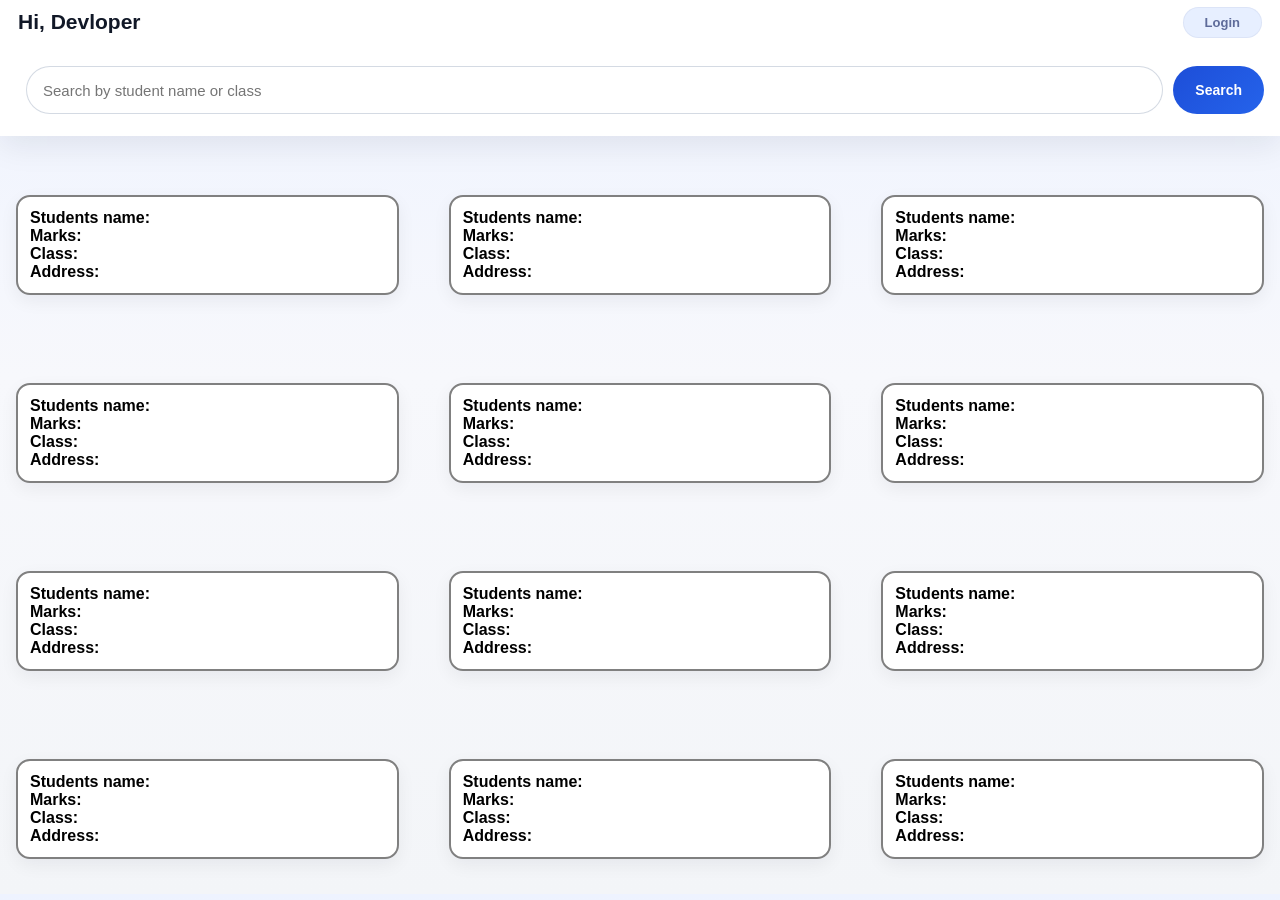
==== index.html @ b869e717 "protoype of the map/filter - test" ====
<!doctype html>
<html lang="en">
  <head>
    <meta charset="UTF-8" />
    <meta name="viewport" content="width=device-width, initial-scale=1.0" />
    <title>Laundry Walla</title>
    <link rel="stylesheet" href="style.css" />
    <script src="script.js"></script>
  </head>
  <body>
    <header>
      <nav>
        <div id="nav-bar">
          <div class="nav-bar-line"><h2>Hi, Devloper</h2></div>
          <div class="nav-bar-login"><button>Login</button></div>
        </div>
      </nav>
    </header>
    <section class="section-search">
      <label for="search"></label>
      <input
        type="search"
        id="search"
        placeholder="Search by student name or class"
        aria-label="Search students"
      />
      <button class="search-btn">Search</button>
    </section>
    <section class="section-boxes">
      <div class="box" #student-1>
        <h4>
          <span>Students name:</span><br /><span>Marks:</span><br /><span
            >Class:</span
          ><br /><span>Address:</span>
        </h4>
      </div>
      <div class="box" #student-2>
        <h4>
          <span>Students name:</span><br /><span>Marks:</span><br /><span
            >Class:</span
          ><br /><span>Address:</span>
        </h4>
      </div>
      <div class="box" #student-3>
        <h4>
          <span>Students name:</span><br /><span>Marks:</span><br /><span
            >Class:</span
          ><br /><span>Address:</span>
        </h4>
      </div>
      <div class="box" #student-4>
        <h4>
          <span>Students name:</span><br /><span>Marks:</span><br /><span
            >Class:</span
          ><br /><span>Address:</span>
        </h4>
      </div>
      <div class="box" #student-5>
        <h4>
          <span>Students name:</span><br /><span>Marks:</span><br /><span
            >Class:</span
          ><br /><span>Address:</span>
        </h4>
      </div>
      <div class="box" #student-6>
        <h4>
          <span>Students name:</span><br /><span>Marks:</span><br /><span
            >Class:</span
          ><br /><span>Address:</span>
        </h4>
      </div>
      <div class="box" #student-7>
        <h4>
          <span>Students name:</span><br /><span>Marks:</span><br /><span
            >Class:</span
          ><br /><span>Address:</span>
        </h4>
      </div>
      <div class="box" #student-8>
        <h4>
          <span>Students name:</span><br /><span>Marks:</span><br /><span
            >Class:</span
          ><br /><span>Address:</span>
        </h4>
      </div>
      <div class="box" #student-9>
        <h4>
          <span>Students name:</span><br /><span>Marks:</span><br /><span
            >Class:</span
          ><br /><span>Address:</span>
        </h4>
      </div>
      <div class="box" #student-10>
        <h4>
          <span>Students name:</span><br /><span>Marks:</span><br /><span
            >Class:</span
          ><br /><span>Address:</span>
        </h4>
      </div>
      <div class="box" #student-11>
        <h4>
          <span>Students name:</span><br /><span>Marks:</span><br /><span
            >Class:</span
          ><br /><span>Address:</span>
        </h4>
      </div>
      <div class="box" #student-12>
        <h4>
          <span>Students name:</span><br /><span>Marks:</span><br /><span
            >Class:</span
          ><br /><span>Address:</span>
        </h4>
      </div>
    </section>
  </body>
</html>
---- style.css ----
* {
  margin: 0;
  padding: 0;
  border: none;
  font-family: "Gill Sans", "Gill Sans MT", Calibri, "Trebuchet MS", sans-serif;
}

body {
  background: linear-gradient(180deg, #eef3ff 0%, #f7f8fc 42%, #f3f5f8 100%);
  padding: 16px;
  padding-top: 152px;
  position: relative;
}

body::before {
  content: "";
  position: fixed;
  top: 0;
  left: 0;
  right: 0;
  height: 136px;
  background: #ffffff;
  box-shadow: 0 10px 30px rgba(15, 23, 42, 0.08);
  z-index: 5;
}

#nav-bar {
  position: fixed;
  top: 0;
  right: 0;
  left: 0;
  z-index: 20;
  display: flex;
  justify-content: space-between;
  align-items: center;
  width: 100%;
  min-height: 44px;
  padding: 0 18px;
  background: transparent;
  box-shadow: none;
  box-sizing: border-box;
}

.nav-bar-line {
  color: #111827;
  font-size: 14px;
  font-weight: 600;
}

.nav-bar-login {
  display: flex;
  align-items: center;
}

.nav-bar-login button {
  padding: 8px 22px;
  border-radius: 999px;
  background: #e7efff;
  color: #5e6b9a;
  font-size: 13px;
  font-weight: 600;
  cursor: pointer;
  box-shadow: inset 0 0 0 1px rgba(94, 107, 154, 0.08);
}

.section-search {
  position: fixed;
  top: 54px;
  left: 0;
  display: flex;
  align-items: center;
  justify-content: center;
  gap: 10px;
  padding: 12px 16px 14px;
  background: transparent;
  border-radius: 0;
  box-shadow: none;
  width: 100%;
  box-sizing: border-box;
  z-index: 20;
}

#search {
  flex: 1;
  min-width: 0;
  height: 48px;
  padding: 0 16px;
  border: 1px solid rgba(148, 163, 184, 0.4);
  border-radius: 999px;
  background: #ffffff;
  color: #111827;
  font-size: 15px;
  box-sizing: border-box;
  outline: none;
  transition:
    border-color 0.2s ease,
    box-shadow 0.2s ease,
    transform 0.2s ease;
}

#search:focus {
  border-color: #6b8cff;
  box-shadow: 0 0 0 4px rgba(107, 140, 255, 0.16);
  transform: translateY(-1px);
}

.search-btn {
  height: 48px;
  padding: 0 22px;
  border-radius: 999px;
  background: linear-gradient(135deg, #1d4ed8 0%, #2563eb 100%);
  color: #ffffff;
  font-size: 14px;
  font-weight: 700;
  cursor: pointer;
}

.search-btn:active {
  transform: translateY(0);
  box-shadow: 0 8px 16px rgba(37, 99, 235, 0.2);
}

.section-boxes {
  display: grid;
  gap: 50px;
  grid-template-columns: repeat(3, 1fr);
  width: 100%;
  box-sizing: border-box;
  margin-top: 24px;
}

.box {
  border: solid gray 2px;
  display: flex;
  align-items: center;
  gap: 5px;
  padding: 12px;
  background: #ffffff;
  border-radius: 14px;
  box-shadow: 0 6px 18px rgba(15, 23, 42, 0.06);
  width: 100%;
  max-width: 900px;
  margin: 19px auto;
  box-sizing: border-box;
}
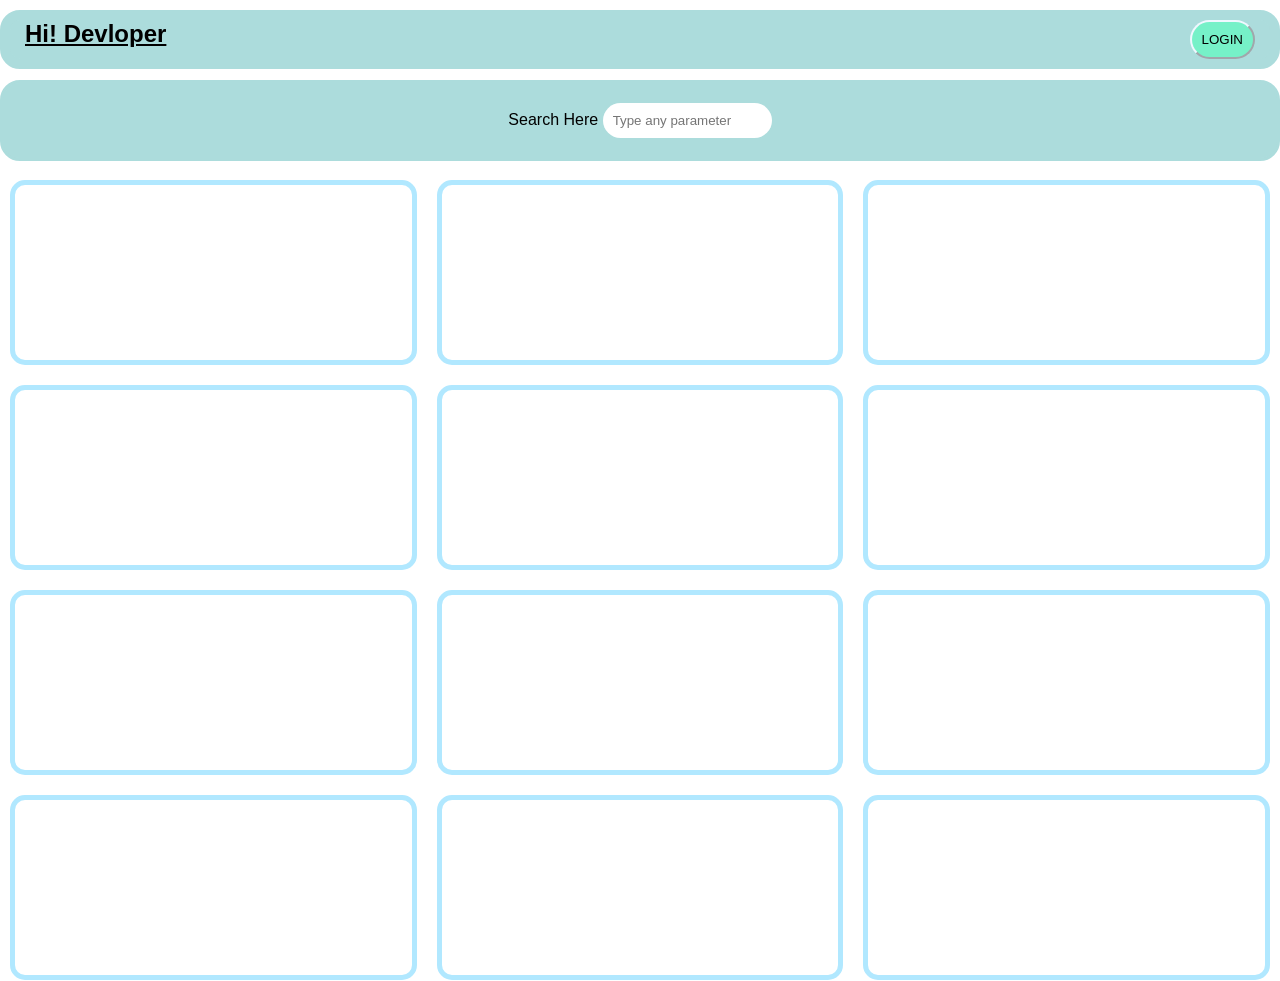
==== commit 81bc8250: "map and filter half done" ====
--- a/index.html
+++ b/index.html
@@ -3,114 +3,39 @@
   <head>
     <meta charset="UTF-8" />
     <meta name="viewport" content="width=device-width, initial-scale=1.0" />
-    <title>Laundry Walla</title>
+    <title>Map & Filter</title>
     <link rel="stylesheet" href="style.css" />
-    <script src="script.js"></script>
   </head>
   <body>
     <header>
-      <nav>
-        <div id="nav-bar">
-          <div class="nav-bar-line"><h2>Hi, Devloper</h2></div>
-          <div class="nav-bar-login"><button>Login</button></div>
-        </div>
-      </nav>
+      <div class="nav-bar">
+        <h2><u>Hi! Devloper</u></h2>
+        <span><button>LOGIN</button></span>
+      </div>
     </header>
-    <section class="section-search">
-      <label for="search"></label>
-      <input
-        type="search"
-        id="search"
-        placeholder="Search by student name or class"
-        aria-label="Search students"
-      />
-      <button class="search-btn">Search</button>
-    </section>
-    <section class="section-boxes">
-      <div class="box" #student-1>
-        <h4>
-          <span>Students name:</span><br /><span>Marks:</span><br /><span
-            >Class:</span
-          ><br /><span>Address:</span>
-        </h4>
-      </div>
-      <div class="box" #student-2>
-        <h4>
-          <span>Students name:</span><br /><span>Marks:</span><br /><span
-            >Class:</span
-          ><br /><span>Address:</span>
-        </h4>
-      </div>
-      <div class="box" #student-3>
-        <h4>
-          <span>Students name:</span><br /><span>Marks:</span><br /><span
-            >Class:</span
-          ><br /><span>Address:</span>
-        </h4>
-      </div>
-      <div class="box" #student-4>
-        <h4>
-          <span>Students name:</span><br /><span>Marks:</span><br /><span
-            >Class:</span
-          ><br /><span>Address:</span>
-        </h4>
-      </div>
-      <div class="box" #student-5>
-        <h4>
-          <span>Students name:</span><br /><span>Marks:</span><br /><span
-            >Class:</span
-          ><br /><span>Address:</span>
-        </h4>
-      </div>
-      <div class="box" #student-6>
-        <h4>
-          <span>Students name:</span><br /><span>Marks:</span><br /><span
-            >Class:</span
-          ><br /><span>Address:</span>
-        </h4>
-      </div>
-      <div class="box" #student-7>
-        <h4>
-          <span>Students name:</span><br /><span>Marks:</span><br /><span
-            >Class:</span
-          ><br /><span>Address:</span>
-        </h4>
-      </div>
-      <div class="box" #student-8>
-        <h4>
-          <span>Students name:</span><br /><span>Marks:</span><br /><span
-            >Class:</span
-          ><br /><span>Address:</span>
-        </h4>
-      </div>
-      <div class="box" #student-9>
-        <h4>
-          <span>Students name:</span><br /><span>Marks:</span><br /><span
-            >Class:</span
-          ><br /><span>Address:</span>
-        </h4>
-      </div>
-      <div class="box" #student-10>
-        <h4>
-          <span>Students name:</span><br /><span>Marks:</span><br /><span
-            >Class:</span
-          ><br /><span>Address:</span>
-        </h4>
-      </div>
-      <div class="box" #student-11>
-        <h4>
-          <span>Students name:</span><br /><span>Marks:</span><br /><span
-            >Class:</span
-          ><br /><span>Address:</span>
-        </h4>
-      </div>
-      <div class="box" #student-12>
-        <h4>
-          <span>Students name:</span><br /><span>Marks:</span><br /><span
-            >Class:</span
-          ><br /><span>Address:</span>
-        </h4>
+
+    <section class="searchbar">
+      <div>
+        <label for="search">Search Here</label>
+        <input type="search" placeholder="Type any parameter" id="bar" />
       </div>
     </section>
+
+    <section class="stud-details">
+      <div id="stud1"></div>
+      <div id="stud2"></div>
+      <div id="stud3"></div>
+      <div id="stud4"></div>
+      <div id="stud5"></div>
+      <div id="stud6"></div>
+      <div id="stud7"></div>
+      <div id="stud8"></div>
+      <div id="stud9"></div>
+      <div id="stud10"></div>
+      <div id="stud11"></div>
+      <div id="stud12"></div>
+    </section>
+
+    <script src="script.js"></script>
   </body>
 </html>
--- a/style.css
+++ b/style.css
@@ -1,145 +1,66 @@
 * {
-  margin: 0;
-  padding: 0;
-  border: none;
+  margin: 0px;
+  padding: 0px;
+  box-sizing: border-box;
   font-family: "Gill Sans", "Gill Sans MT", Calibri, "Trebuchet MS", sans-serif;
 }
 
 body {
-  background: linear-gradient(180deg, #eef3ff 0%, #f7f8fc 42%, #f3f5f8 100%);
-  padding: 16px;
-  padding-top: 152px;
-  position: relative;
+  margin-top: 80px;
 }
 
-body::before {
-  content: "";
+.nav-bar {
+  display: flex;
+  justify-content: space-between;
+  padding: 0px 15px 0px 15px;
+  margin-top: 10px;
+  border: 10px solid #acdcdc;
+  border-radius: 20px;
+  background-color: #acdcdc;
   position: fixed;
   top: 0;
   left: 0;
-  right: 0;
-  height: 136px;
-  background: #ffffff;
-  box-shadow: 0 10px 30px rgba(15, 23, 42, 0.08);
-  z-index: 5;
+  width: 100%;
+  z-index: 100;
 }
 
-#nav-bar {
-  position: fixed;
-  top: 0;
-  right: 0;
-  left: 0;
-  z-index: 20;
-  display: flex;
-  justify-content: space-between;
-  align-items: center;
-  width: 100%;
-  min-height: 44px;
-  padding: 0 18px;
-  background: transparent;
-  box-shadow: none;
-  box-sizing: border-box;
+button {
+  padding: 10px;
+  border-radius: 20px;
+  border-color: aliceblue;
+  cursor: pointer;
+  background-color: rgb(118, 241, 200);
 }
 
-.nav-bar-line {
-  color: #111827;
-  font-size: 14px;
-  font-weight: 600;
+.searchbar {
+  border: 3px solid #acdcdc;
+  background-color: #acdcdc;
+  padding: 20px;
+  border-radius: 20px;
+  display: flex;
+  justify-content: center;
+  position: fixed;
+  width: 100%;
+  z-index: 100;
 }
 
-.nav-bar-login {
-  display: flex;
-  align-items: center;
+#bar {
+  border-radius: 20px;
+  border: 0.1px;
+  padding: 10px;
 }
 
-.nav-bar-login button {
-  padding: 8px 22px;
-  border-radius: 999px;
-  background: #e7efff;
-  color: #5e6b9a;
-  font-size: 13px;
-  font-weight: 600;
-  cursor: pointer;
-  box-shadow: inset 0 0 0 1px rgba(94, 107, 154, 0.08);
+.stud-details {
+  display: grid;
+  grid-template-columns: repeat(3, 1fr);
+  gap: 20px;
+  height: 100vh;
+  padding-top: 100px;
+  margin: 1px 10px 1px 10px;
 }
 
-.section-search {
-  position: fixed;
-  top: 54px;
-  left: 0;
-  display: flex;
-  align-items: center;
-  justify-content: center;
-  gap: 10px;
-  padding: 12px 16px 14px;
-  background: transparent;
-  border-radius: 0;
-  box-shadow: none;
-  width: 100%;
-  box-sizing: border-box;
-  z-index: 20;
+.stud-details div {
+  border: 5px solid rgb(177, 232, 255);
+  border-radius: 15px;
+  padding: 5px;
 }
-
-#search {
-  flex: 1;
-  min-width: 0;
-  height: 48px;
-  padding: 0 16px;
-  border: 1px solid rgba(148, 163, 184, 0.4);
-  border-radius: 999px;
-  background: #ffffff;
-  color: #111827;
-  font-size: 15px;
-  box-sizing: border-box;
-  outline: none;
-  transition:
-    border-color 0.2s ease,
-    box-shadow 0.2s ease,
-    transform 0.2s ease;
-}
-
-#search:focus {
-  border-color: #6b8cff;
-  box-shadow: 0 0 0 4px rgba(107, 140, 255, 0.16);
-  transform: translateY(-1px);
-}
-
-.search-btn {
-  height: 48px;
-  padding: 0 22px;
-  border-radius: 999px;
-  background: linear-gradient(135deg, #1d4ed8 0%, #2563eb 100%);
-  color: #ffffff;
-  font-size: 14px;
-  font-weight: 700;
-  cursor: pointer;
-}
-
-.search-btn:active {
-  transform: translateY(0);
-  box-shadow: 0 8px 16px rgba(37, 99, 235, 0.2);
-}
-
-.section-boxes {
-  display: grid;
-  gap: 50px;
-  grid-template-columns: repeat(3, 1fr);
-  width: 100%;
-  box-sizing: border-box;
-  margin-top: 24px;
-}
-
-.box {
-  border: solid gray 2px;
-  display: flex;
-  align-items: center;
-  gap: 5px;
-  padding: 12px;
-  background: #ffffff;
-  border-radius: 14px;
-  box-shadow: 0 6px 18px rgba(15, 23, 42, 0.06);
-  width: 100%;
-  max-width: 900px;
-  margin: 19px auto;
-  box-sizing: border-box;
-}
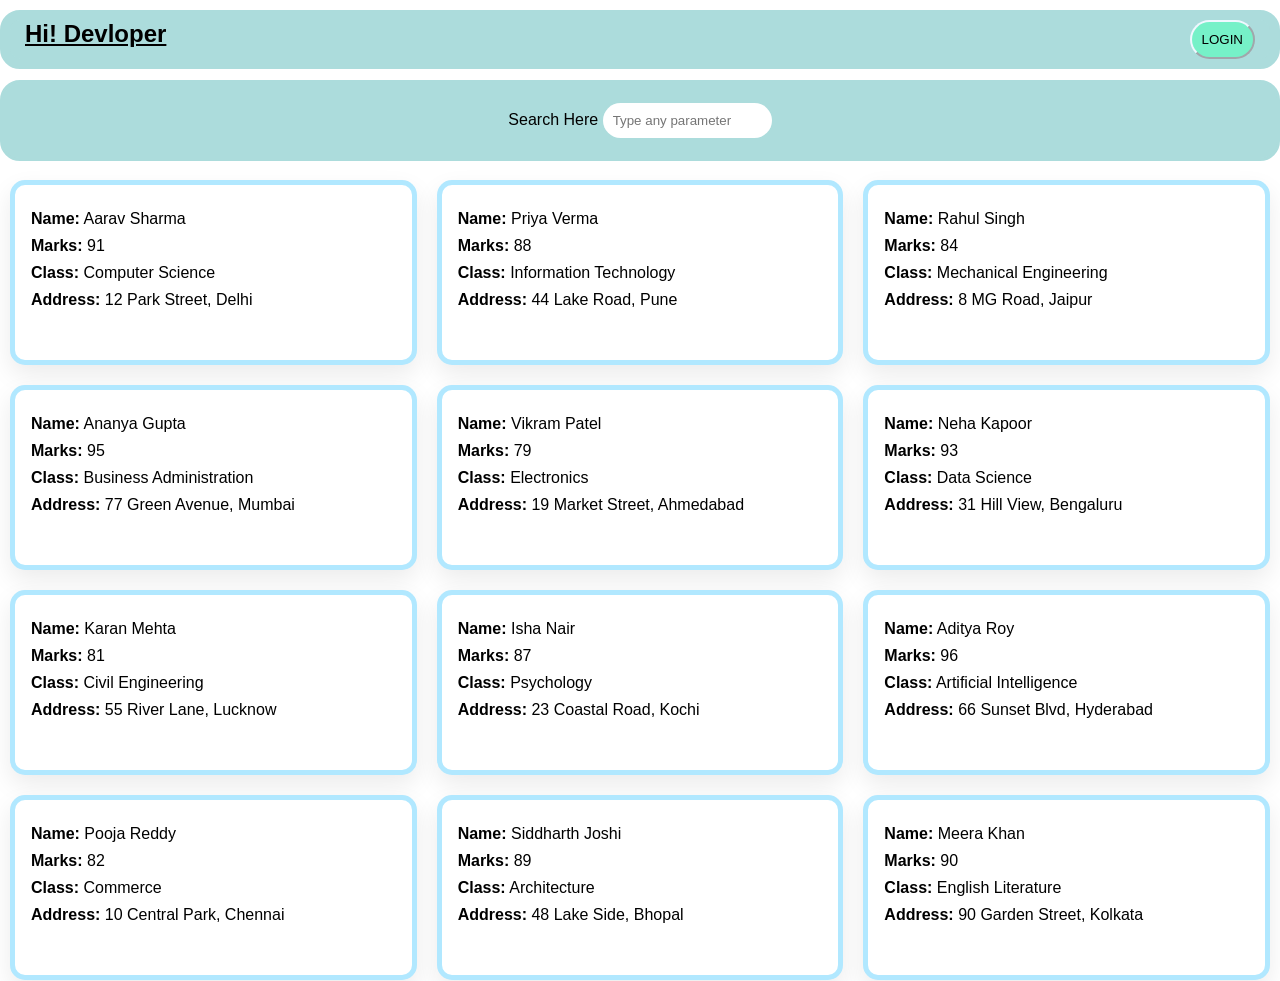
==== commit 72e163eb: "Task 16 final verdict" ====
--- a/index.html
+++ b/index.html
@@ -16,24 +16,13 @@
 
     <section class="searchbar">
       <div>
-        <label for="search">Search Here</label>
+        <label for="bar">Search Here</label>
         <input type="search" placeholder="Type any parameter" id="bar" />
       </div>
     </section>
 
     <section class="stud-details">
-      <div id="stud1"></div>
-      <div id="stud2"></div>
-      <div id="stud3"></div>
-      <div id="stud4"></div>
-      <div id="stud5"></div>
-      <div id="stud6"></div>
-      <div id="stud7"></div>
-      <div id="stud8"></div>
-      <div id="stud9"></div>
-      <div id="stud10"></div>
-      <div id="stud11"></div>
-      <div id="stud12"></div>
+      <!-- Students are rendered here by js using map() and filter() -->
     </section>
 
     <script src="script.js"></script>
--- a/style.css
+++ b/style.css
@@ -54,13 +54,51 @@
   display: grid;
   grid-template-columns: repeat(3, 1fr);
   gap: 20px;
-  height: 100vh;
+  min-height: 100vh;
   padding-top: 100px;
   margin: 1px 10px 1px 10px;
 }
 
-.stud-details div {
+.student-card {
   border: 5px solid rgb(177, 232, 255);
   border-radius: 15px;
-  padding: 5px;
+  padding: 16px;
+  background-color: #ffffff;
+  box-shadow: 0 10px 24px rgba(0, 0, 0, 0.08);
 }
+
+.student-card p {
+  margin: 9px 0;
+}
+
+.empty-state {
+  grid-column: 1 / -1;
+  padding: 20px;
+  text-align: center;
+  border: 2px dashed #8cced6;
+  border-radius: 15px;
+  background-color: #f8ffff;
+}
+
+@media (max-width: 900px) {
+  .stud-details {
+    grid-template-columns: repeat(2, 1fr);
+  }
+}
+
+@media (max-width: 600px) {
+  .nav-bar {
+    flex-direction: column;
+    gap: 10px;
+    align-items: center;
+  }
+
+  .searchbar {
+    position: static;
+  }
+
+  .stud-details {
+    grid-template-columns: 1fr;
+    padding-top: 20px;
+  }
+}
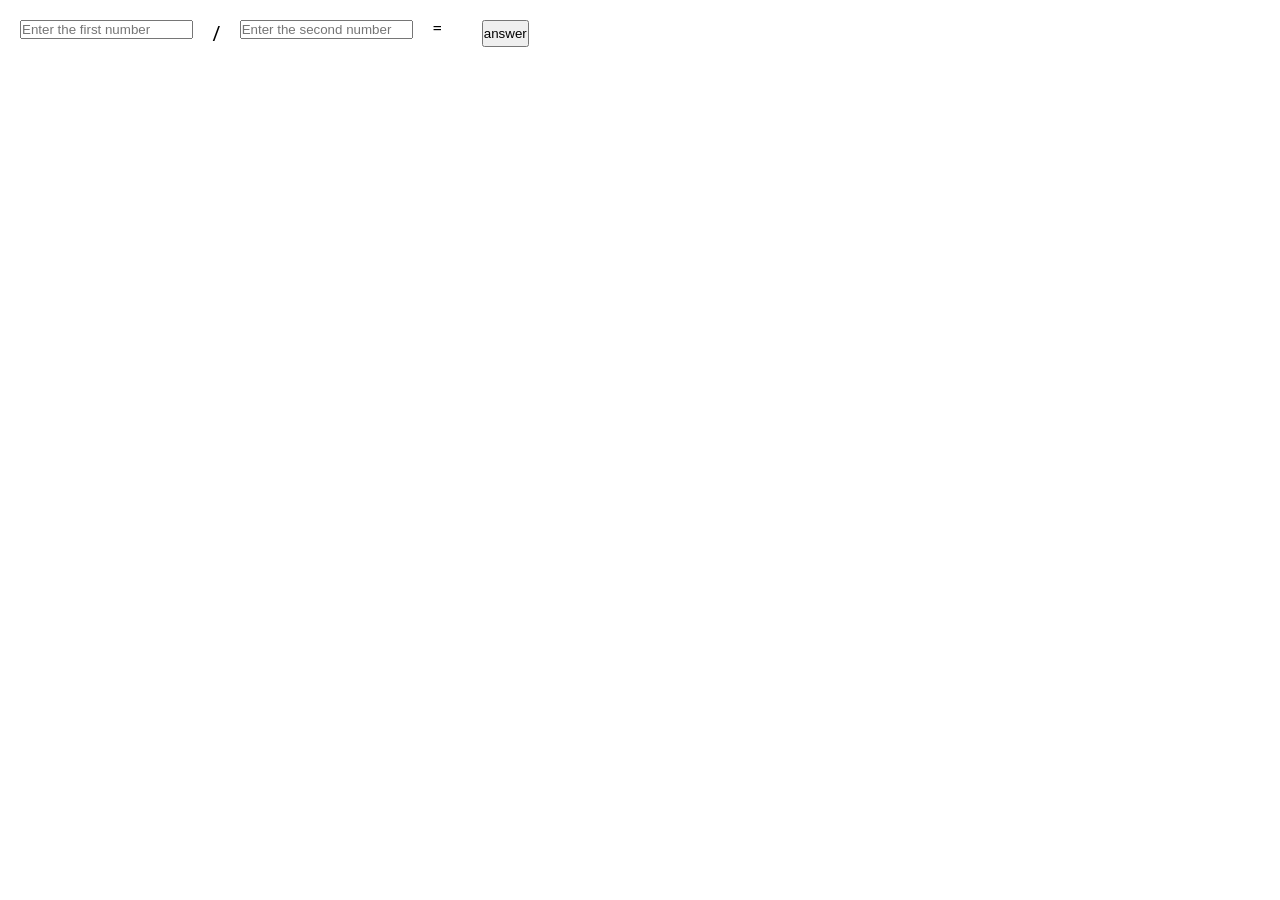
==== commit 3df1072d: "task 17 Callback hells and promises" ====
--- a/index.html
+++ b/index.html
@@ -3,28 +3,26 @@
   <head>
     <meta charset="UTF-8" />
     <meta name="viewport" content="width=device-width, initial-scale=1.0" />
-    <title>Map & Filter</title>
+    <title>CallBack hells and Promises</title>
     <link rel="stylesheet" href="style.css" />
   </head>
   <body>
-    <header>
-      <div class="nav-bar">
-        <h2><u>Hi! Devloper</u></h2>
-        <span><button>LOGIN</button></span>
-      </div>
-    </header>
+    <div>
+      <label for="input1"></label>
+      <input type="number" placeholder="Enter the first number" id="input1"/>
+    </div>
 
-    <section class="searchbar">
-      <div>
-        <label for="bar">Search Here</label>
-        <input type="search" placeholder="Type any parameter" id="bar" />
-      </div>
-    </section>
+        <div><h2>/</h2></div>
 
-    <section class="stud-details">
-      <!-- Students are rendered here by js using map() and filter() -->
-    </section>
+    <div>
+      <label for="input2"></label>
+      <input type="number" placeholder="Enter the second number" id="input2"/>
+    </div>
 
+    <div><h4>=</h4></div>
+    <div id="answer"></div>
+
+    <button id="btn">answer</button>
     <script src="script.js"></script>
   </body>
 </html>
--- a/style.css
+++ b/style.css
@@ -1,104 +1,12 @@
-* {
-  margin: 0px;
-  padding: 0px;
+*{
   box-sizing: border-box;
-  font-family: "Gill Sans", "Gill Sans MT", Calibri, "Trebuchet MS", sans-serif;
+  padding: 0%;
+  margin: 0%;
 }
 
-body {
-  margin-top: 80px;
+body{
+  display: flex;
+  gap: 20px;
+  padding: 20px;
 }
 
-.nav-bar {
-  display: flex;
-  justify-content: space-between;
-  padding: 0px 15px 0px 15px;
-  margin-top: 10px;
-  border: 10px solid #acdcdc;
-  border-radius: 20px;
-  background-color: #acdcdc;
-  position: fixed;
-  top: 0;
-  left: 0;
-  width: 100%;
-  z-index: 100;
-}
-
-button {
-  padding: 10px;
-  border-radius: 20px;
-  border-color: aliceblue;
-  cursor: pointer;
-  background-color: rgb(118, 241, 200);
-}
-
-.searchbar {
-  border: 3px solid #acdcdc;
-  background-color: #acdcdc;
-  padding: 20px;
-  border-radius: 20px;
-  display: flex;
-  justify-content: center;
-  position: fixed;
-  width: 100%;
-  z-index: 100;
-}
-
-#bar {
-  border-radius: 20px;
-  border: 0.1px;
-  padding: 10px;
-}
-
-.stud-details {
-  display: grid;
-  grid-template-columns: repeat(3, 1fr);
-  gap: 20px;
-  min-height: 100vh;
-  padding-top: 100px;
-  margin: 1px 10px 1px 10px;
-}
-
-.student-card {
-  border: 5px solid rgb(177, 232, 255);
-  border-radius: 15px;
-  padding: 16px;
-  background-color: #ffffff;
-  box-shadow: 0 10px 24px rgba(0, 0, 0, 0.08);
-}
-
-.student-card p {
-  margin: 9px 0;
-}
-
-.empty-state {
-  grid-column: 1 / -1;
-  padding: 20px;
-  text-align: center;
-  border: 2px dashed #8cced6;
-  border-radius: 15px;
-  background-color: #f8ffff;
-}
-
-@media (max-width: 900px) {
-  .stud-details {
-    grid-template-columns: repeat(2, 1fr);
-  }
-}
-
-@media (max-width: 600px) {
-  .nav-bar {
-    flex-direction: column;
-    gap: 10px;
-    align-items: center;
-  }
-
-  .searchbar {
-    position: static;
-  }
-
-  .stud-details {
-    grid-template-columns: 1fr;
-    padding-top: 20px;
-  }
-}
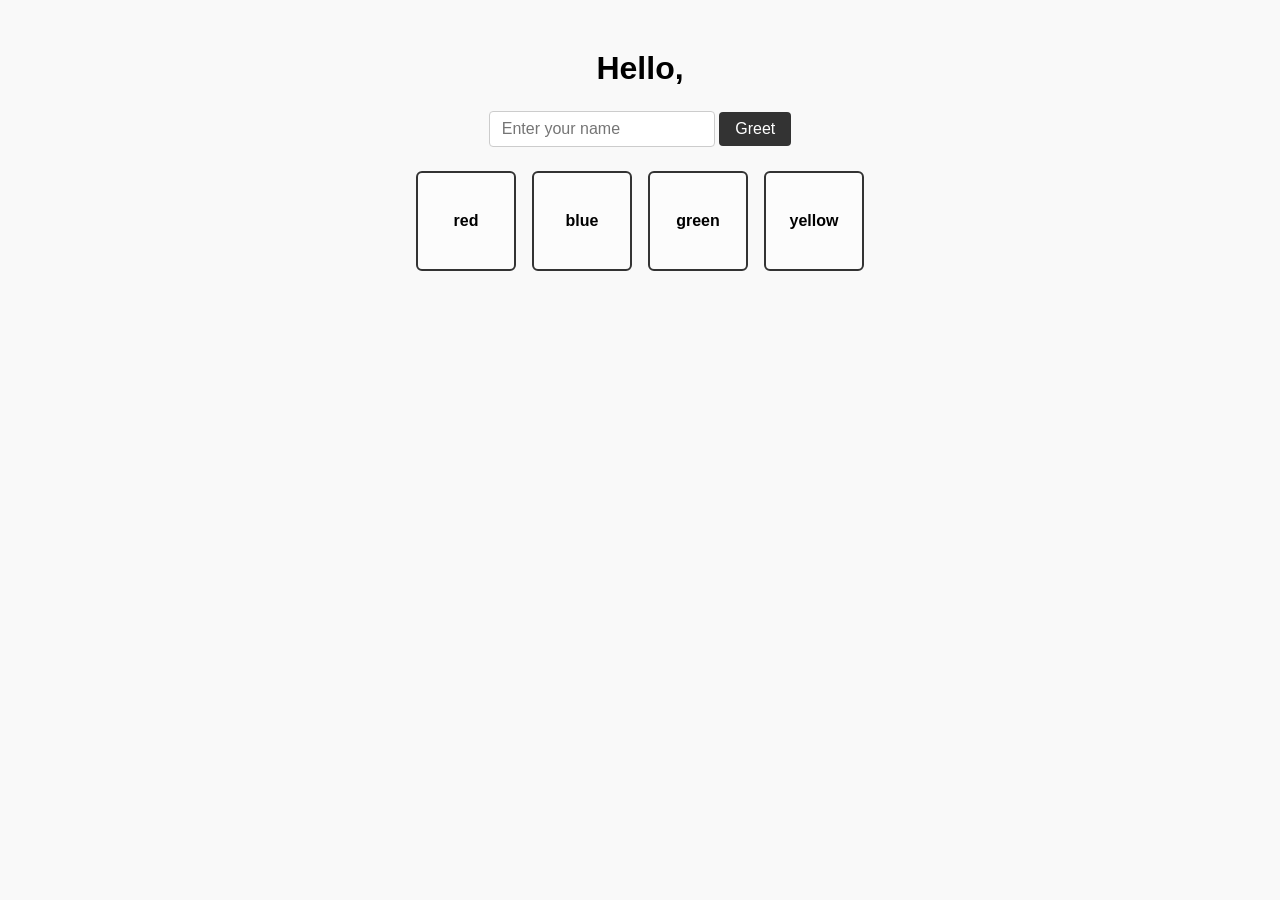
==== commit a6f72522: "task 18 - DOM manipulation" ====
--- a/index.html
+++ b/index.html
@@ -1,28 +1,27 @@
-<!doctype html>
+<!DOCTYPE html>
 <html lang="en">
-  <head>
-    <meta charset="UTF-8" />
-    <meta name="viewport" content="width=device-width, initial-scale=1.0" />
-    <title>CallBack hells and Promises</title>
-    <link rel="stylesheet" href="style.css" />
-  </head>
-  <body>
-    <div>
-      <label for="input1"></label>
-      <input type="number" placeholder="Enter the first number" id="input1"/>
-    </div>
+<head>
+  <meta charset="UTF-8" />
+  <meta name="viewport" content="width=device-width, initial-scale=1.0" />
+  <title>Task 18 - DOM and Events</title>
+  <link rel="stylesheet" href="style.css" />
+</head>
+<body>
 
-        <div><h2>/</h2></div>
+  <h1 id="greeting">Hello, </h1>
 
-    <div>
-      <label for="input2"></label>
-      <input type="number" placeholder="Enter the second number" id="input2"/>
-    </div>
+  <div class="input">
+    <input type="text" id="nameInput" placeholder="Enter your name" />
+    <button id="greet">Greet</button>
+  </div>
 
-    <div><h4>=</h4></div>
-    <div id="answer"></div>
+  <div class="box-container">
+    <div class="box-red">red</div>
+    <div class="box-blue">blue</div>
+    <div class="box-green">green</div>
+    <div class="box-yellow">yellow</div>
+  </div>
 
-    <button id="btn">answer</button>
-    <script src="script.js"></script>
-  </body>
-</html>
+  <script src="script.js"></script>
+</body>
+</html>
--- a/style.css
+++ b/style.css
@@ -1,12 +1,71 @@
-*{
+* {
   box-sizing: border-box;
-  padding: 0%;
-  margin: 0%;
+  margin: 0;
+  padding: 0;
+  font-family: Arial, sans-serif;
 }
 
-body{
+body {
   display: flex;
-  gap: 20px;
-  padding: 20px;
+  flex-direction: column;
+  align-items: center;
+  gap: 24px;
+  padding-top: 50px;
+  background-color: #f9f9f9;
 }
 
+.input-section {
+  display: flex;
+  gap: 8px;
+}
+
+input {
+  padding: 8px 12px;
+  font-size: 16px;
+  border: 1px solid #ccc;
+  border-radius: 4px;
+}
+
+button {
+  padding: 8px 16px;
+  font-size: 16px;
+  cursor: pointer;
+  border: none;
+  background-color: #333;
+  color: #fff;
+  border-radius: 4px;
+}
+
+.box-container {
+  display: flex;
+  gap: 16px;
+}
+
+.box-red,.box-blue,.box-green,.box-yellow {
+  width: 100px;
+  height: 100px;
+  border: 2px solid #333;
+  border-radius: 6px;
+  display: flex;
+  align-items: center;
+  justify-content: center;
+  font-weight: bold;
+  cursor: pointer;
+  background-color: rgb(252, 252, 252);
+}
+
+.box-red.active {
+  background-color: red;
+}
+
+.box-blue.active {
+  background-color: blue;
+}
+
+.box-green.active {
+  background-color: green;
+}
+
+.box-yellow.active {
+  background-color: yellow;
+}
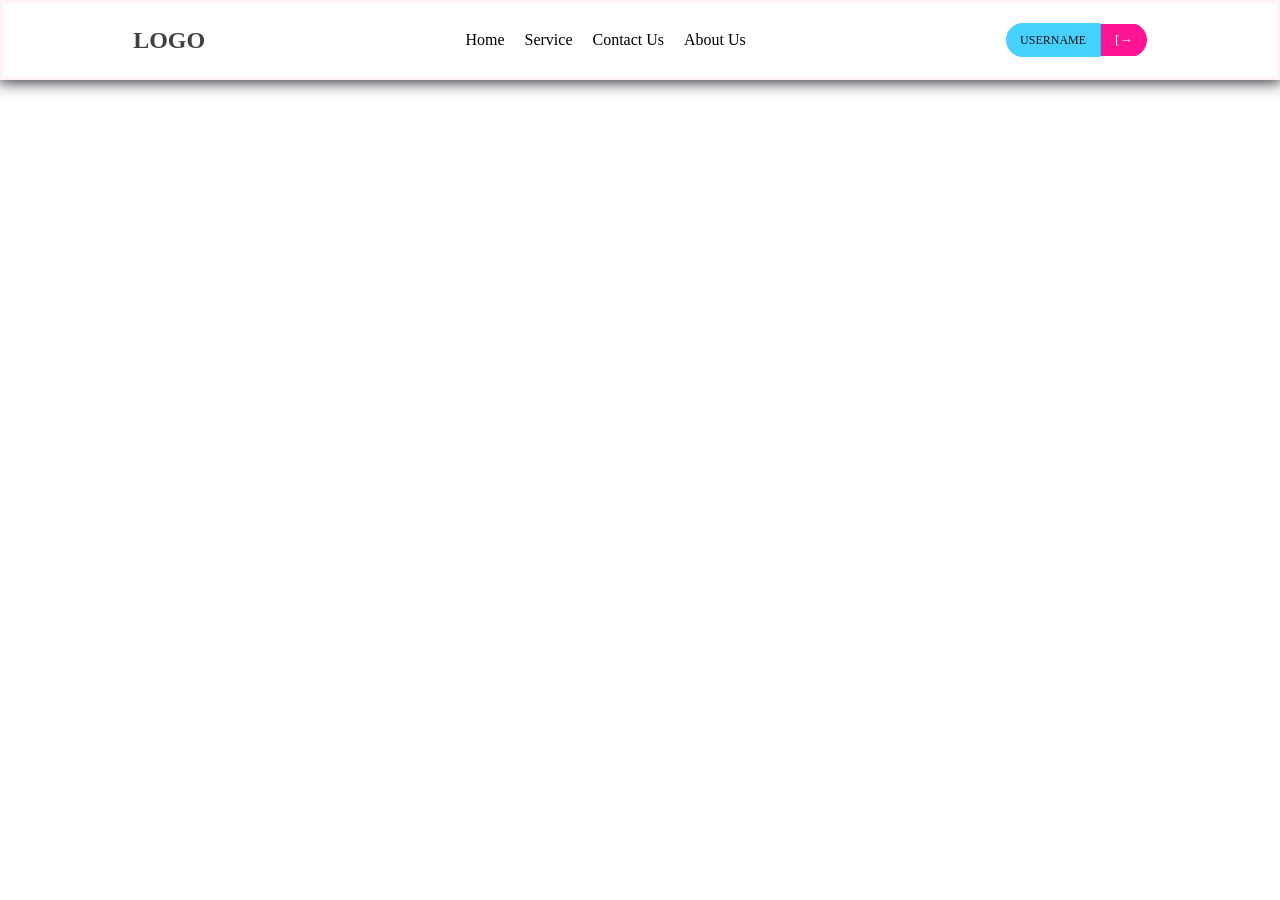
==== commit 90bc21c0: "test" ====
--- a/index.html
+++ b/index.html
@@ -1,27 +1,30 @@
-<!DOCTYPE html>
+<!doctype html>
 <html lang="en">
-<head>
-  <meta charset="UTF-8" />
-  <meta name="viewport" content="width=device-width, initial-scale=1.0" />
-  <title>Task 18 - DOM and Events</title>
-  <link rel="stylesheet" href="style.css" />
-</head>
-<body>
+  <head>
+    <meta charset="UTF-8" />
+    <meta name="viewport" content="width=device-width, initial-scale=1.0" />
+    <title>Service Booking Web App</title>
+    <link rel="stylesheet" href="style.css">
+  </head>
+  <nav class="nav-bar">
+    <div id="logo">LOGO</div>
 
-  <h1 id="greeting">Hello, </h1>
+    <ul id = "list">
+      <div>Home</div>
+      <div>Service</div>
+      <div>Contact Us</div>
+      <div>About Us</div>
+    </ul>
 
-  <div class="input">
-    <input type="text" id="nameInput" placeholder="Enter your name" />
-    <button id="greet">Greet</button>
-  </div>
+    <div class="btn"><span>USERNAME</span>
+      <button class="btn-inner">&#91&#8594</button>
+    </div>
+  </nav>
+  <body>
+    <header></header>
+    <main></main>
+    <footer></footer>
 
-  <div class="box-container">
-    <div class="box-red">red</div>
-    <div class="box-blue">blue</div>
-    <div class="box-green">green</div>
-    <div class="box-yellow">yellow</div>
-  </div>
-
-  <script src="script.js"></script>
-</body>
-</html>+    <script src="script.js"></script>
+  </body>
+</html>
--- a/style.css
+++ b/style.css
@@ -2,70 +2,84 @@
   box-sizing: border-box;
   margin: 0;
   padding: 0;
-  font-family: Arial, sans-serif;
+  font-family: 'Times New Roman', Times, serif;
 }
 
 body {
-  display: flex;
-  flex-direction: column;
-  align-items: center;
-  gap: 24px;
-  padding-top: 50px;
-  background-color: #f9f9f9;
+  min-height: 100vh;
+  line-height: 1.5;
+  font-family: sans-serif;
 }
 
-.input-section {
-  display: flex;
-  gap: 8px;
+.nav-bar{
+    display: flex;
+    justify-content: space-around;
+    align-items: center;
+    background-color: #ffffff;   
+    border: 3px rgb(255, 243, 243) solid;
+    box-shadow: 0 0 15px 2px #23272c;
+    height: 80px    ;
 }
 
-input {
-  padding: 8px 12px;
-  font-size: 16px;
-  border: 1px solid #ccc;
-  border-radius: 4px;
+@keyframes pulse {
+  from {
+    text-shadow: 
+      0 0 10px #5703ff, 
+      0 0 20px #ff0707;
+  }
+  to {
+    text-shadow: 
+      0 0 10px #5703ff, 
+      0 0 20px #05ff09, 
+      0 0 40px #ff0707;
+  }
 }
 
-button {
-  padding: 8px 16px;
-  font-size: 16px;
-  cursor: pointer;
-  border: none;
-  background-color: #333;
-  color: #fff;
-  border-radius: 4px;
+#logo{
+   color: #000000bf;
+  animation: pulse 1.9s ease-in-out infinite alternate;
+  font-weight: bold;
+  font-size: x-large;
 }
 
-.box-container {
-  display: flex;
-  gap: 16px;
+#list{
+    display: flex;
+    justify-content:space-around;
+    gap: 20px;
+    animation: pulse 1.9s ease-in-out infinite alternate;
 }
 
-.box-red,.box-blue,.box-green,.box-yellow {
-  width: 100px;
-  height: 100px;
-  border: 2px solid #333;
-  border-radius: 6px;
+.btn {
+  display: inline-flex;
+  align-items: center;
+  border: none;
+  border-radius: 999px;
+  overflow: hidden;
+}
+
+.btn span {
   display: flex;
   align-items: center;
-  justify-content: center;
-  font-weight: bold;
-  cursor: pointer;
-  background-color: rgb(252, 252, 252);
+  padding: 6px 12px;
+  color: #38b8d0;
+  background: #effcff;
+  font-size: 12px;
 }
 
-.box-red.active {
-  background-color: red;
+
+.btn-inner{
+  border: 0;
+  border-left: 1px solid #00d9ff;
+  padding: 8px 14px;
+  color: #fff;
+  background: #ff1493;
+  cursor: pointer;
 }
 
-.box-blue.active {
-  background-color: blue;
-}
-
-.box-green.active {
-  background-color: green;
-}
-
-.box-yellow.active {
-  background-color: yellow;
+.btn span{
+  display: flex;
+  align-items: center;
+  padding: 8px 14px;
+  color: #111;
+  background: #46d1ff;
 }
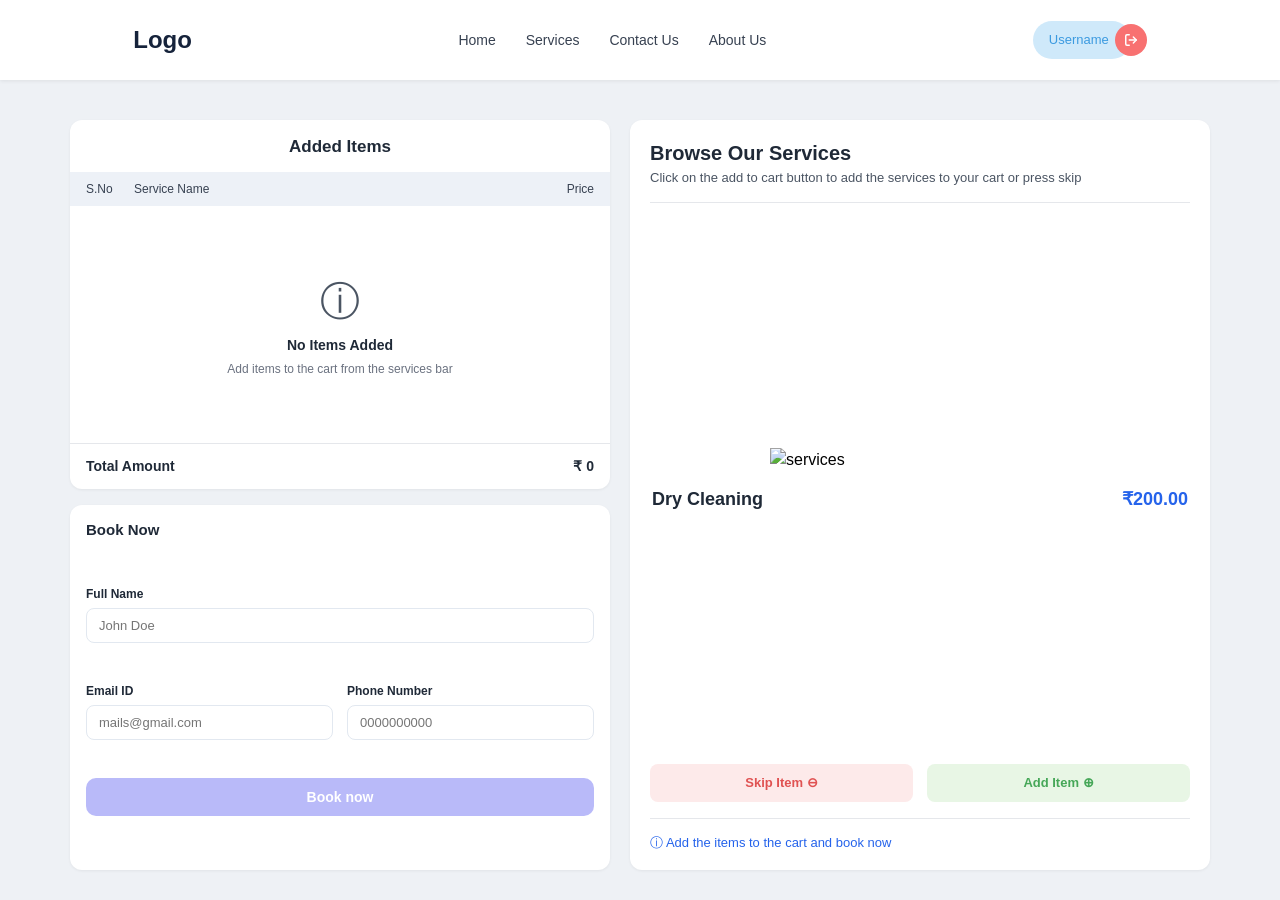
==== commit 60994dcf: "halfdone with the latest task" ====
--- a/index.html
+++ b/index.html
@@ -1,30 +1,100 @@
 <!doctype html>
 <html lang="en">
-  <head>
-    <meta charset="UTF-8" />
-    <meta name="viewport" content="width=device-width, initial-scale=1.0" />
-    <title>Service Booking Web App</title>
-    <link rel="stylesheet" href="style.css">
-  </head>
+<head>
+  <meta charset="UTF-8" />
+  <meta name="viewport" content="width=device-width, initial-scale=1.0" />
+  <title>Service Booking Web App</title>
+  <link rel="stylesheet" href="style.css">
+</head>
+<body>
   <nav class="nav-bar">
-    <div id="logo">LOGO</div>
-
-    <ul id = "list">
-      <div>Home</div>
-      <div>Service</div>
-      <div>Contact Us</div>
-      <div>About Us</div>
+    <div id="logo">Logo</div>
+    <ul id="list">
+      <li>Home</li>
+      <li>Services</li>
+      <li>Contact Us</li>
+      <li>About Us</li>
     </ul>
-
-    <div class="btn"><span>USERNAME</span>
-      <button class="btn-inner">&#91&#8594</button>
+    <div class="btn">
+      <span>Username</span>
+      <button class="btn-inner">
+        <svg width="14" height="14" viewBox="0 0 24 24" fill="none" stroke="#ffffff" stroke-width="2.5" stroke-linecap="round" stroke-linejoin="round">
+          <path d="M9 21H5a2 2 0 0 1-2-2V5a2 2 0 0 1 2-2h4"></path>
+          <polyline points="16 17 21 12 16 7"></polyline>
+          <line x1="21" y1="12" x2="9" y2="12"></line>
+        </svg>
+      </button>
     </div>
   </nav>
-  <body>
-    <header></header>
-    <main></main>
-    <footer></footer>
 
-    <script src="script.js"></script>
-  </body>
+  <main>
+    <section class="left">
+  <div class="added-items">
+    <h2>Added Items</h2>
+
+    <div>
+      <div class="header-left">
+        <span class="col-sno">S.No</span>
+        <span class="col-name">Service Name</span>
+        <span class="col-price">Price</span>
+      </div>
+
+      <div class="body-left">
+        <div class="info-icon">&#9432;</div>
+        <div class="empty-title">No Items Added</div>
+        <div class="empty-subtitle">Add items to the cart from the services bar</div>
+      </div>
+
+      <div class="footer-left">
+        <span class="footer-label">Total Amount</span>
+        <span class="footer-price">&#8377; 0</span>
+      </div>
+    </div>
+  </div>
+
+  <div class="book-now-form">
+  <h2>Book Now</h2>
+
+  <form action="booking" class="book-form">
+    <div class="form-group">
+      <label for="f-name">Full Name</label>
+      <input type="text" id="f-name" placeholder="John Doe">
+    </div>
+
+    <div class="two-col-row">
+      <div class="form-group">
+        <label for="email">Email ID</label>
+        <input type="email" id="email" placeholder="mails@gmail.com">
+      </div>
+
+      <div class="form-group">
+        <label for="p-number">Phone Number</label>
+        <input type="tel" id="p-number" placeholder="0000000000">
+      </div>
+    </div>
+
+    <button type="submit" class="btn-book">Book now</button>
+  </form>
+</div>
+</section>
+
+    <section class="right">
+      <h2>Browse Our Services</h2>
+      <p>Click on the add to cart button to add the services to your cart or press skip</p>
+
+      <div class="services">
+        <img src="assests/washing.jpg" alt="services">
+        <div class="priceWithService"><span>Dry Cleaning</span><span>&#8377;200.00</span></div>
+      </div>
+      <div class="buttons-sna">
+        <button class="skip">Skip Item <span>⊖</span></button>
+        <button class="add">Add Item <span>⊕</span></button>
+      </div>
+      
+      <div class="error-line">&#9432;<span> Add the items to the cart and book now</span></div>
+    </section>
+  </main>
+
+  <script src="script.js"></script>
+</body>
 </html>
--- a/style.css
+++ b/style.css
@@ -2,84 +2,341 @@
   box-sizing: border-box;
   margin: 0;
   padding: 0;
-  font-family: 'Times New Roman', Times, serif;
+  font-family: Arial, Helvetica, sans-serif;
 }
 
 body {
   min-height: 100vh;
   line-height: 1.5;
   font-family: sans-serif;
-}
-
-.nav-bar{
-    display: flex;
-    justify-content: space-around;
-    align-items: center;
-    background-color: #ffffff;   
-    border: 3px rgb(255, 243, 243) solid;
-    box-shadow: 0 0 15px 2px #23272c;
-    height: 80px    ;
-}
-
-@keyframes pulse {
-  from {
-    text-shadow: 
-      0 0 10px #5703ff, 
-      0 0 20px #ff0707;
-  }
-  to {
-    text-shadow: 
-      0 0 10px #5703ff, 
-      0 0 20px #05ff09, 
-      0 0 40px #ff0707;
-  }
-}
-
-#logo{
-   color: #000000bf;
-  animation: pulse 1.9s ease-in-out infinite alternate;
+  background-color: #eef1f5;
+}
+
+/* ---------- Navbar ---------- */
+
+.nav-bar {
+  display: flex;
+  justify-content: space-around;
+  align-items: center;
+  background-color: #ffffff;
+  box-shadow: 0 1px 4px rgba(0, 0, 0, 0.08);
+  height: 80px;
+}
+
+#logo {
+  color: #16233b;
   font-weight: bold;
   font-size: x-large;
 }
 
-#list{
-    display: flex;
-    justify-content:space-around;
-    gap: 20px;
-    animation: pulse 1.9s ease-in-out infinite alternate;
+#list {
+  display: flex;
+  justify-content: space-around;
+  gap: 30px;
+  list-style: none;
+  font-size: 14px;
+  color: #374151;
 }
 
 .btn {
   display: inline-flex;
   align-items: center;
   border: none;
+}
+
+.btn span {
+  display: flex;
+  align-items: center;
+  padding: 9px 22px 9px 16px;
+  color: #3b9ae0;
+  background: #cfe9fa;
+  font-size: 13px;
   border-radius: 999px;
-  overflow: hidden;
-}
-
-.btn span {
-  display: flex;
-  align-items: center;
-  padding: 6px 12px;
-  color: #38b8d0;
-  background: #effcff;
+}
+
+.btn-inner {
+  border: 0;
+  width: 32px;
+  height: 32px;
+  margin-left: -16px;
+  border-radius: 50%;
+  color: #ffffff;
+  background: #f87171;
+  cursor: pointer;
+  display: flex;
+  align-items: center;
+  justify-content: center;
+}
+
+/* ---------- Layout ---------- */
+
+main {
+  display: flex;
+  flex-direction: row;
+  padding: 40px 70px 30px;
+  gap: 20px;
+  min-height: calc(100vh - 80px);
+}
+
+.left {
+  flex: 1;
+  display: flex;
+  flex-direction: column;
+  gap: 16px;
+}
+
+.left .added-items {
+  flex: 1.1;
+  border-radius: 12px;
+  background-color: #ffffff;
+  padding: 0 16px;
+  display: flex;
+  flex-direction: column;
+  box-shadow: 0 1px 3px rgba(0, 0, 0, 0.06);
+}
+
+.left .book-now-form {
+  flex: 1;
+  border-radius: 12px;
+  background-color: #ffffff;
+  box-shadow: 0 1px 3px rgba(0, 0, 0, 0.06);
+}
+
+/* ---------- Added Items card ---------- */
+
+.added-items h2 {
+  text-align: center;
+  padding: 14px 0 12px;
+  font-size: 17px;
+  color: #1f2937;
+}
+
+.added-items > div {
+  flex: 1;
+  display: flex;
+  flex-direction: column;
+}
+
+.left .added-items .header-left {
+  display: flex;
+  align-items: center;
+  background-color: #edf1f7;
+  margin: 0 -16px;
+  padding: 8px 16px;
   font-size: 12px;
-}
-
-
-.btn-inner{
-  border: 0;
-  border-left: 1px solid #00d9ff;
-  padding: 8px 14px;
-  color: #fff;
-  background: #ff1493;
+  color: #374151;
+}
+
+.col-sno {
+  width: 48px;
+}
+
+.col-name {
+  flex: 1;
+}
+
+.col-price {
+  text-align: right;
+}
+
+.left .added-items .body-left {
+  display: flex;
+  justify-content: center;
+  flex-direction: column;
+  align-items: center;
+  flex: 1;
+  gap: 4px;
+  text-align: center;
+  padding: 10px 0;
+}
+
+.info-icon {
+  font-size: 40px;
+  color: #4b5563;
+}
+
+.empty-title {
+  font-weight: bold;
+  font-size: 14px;
+  color: #1f2937;
+}
+
+.empty-subtitle {
+  font-size: 12px;
+  color: #6b7280;
+}
+
+.left .added-items .footer-left {
+  display: flex;
+  justify-content: space-between;
+  padding: 12px 16px;
+  font-size: 14px;
+  font-weight: bold;
+  color: #1f2937;
+  border-top: 1px solid #e5e7eb;
+  margin: 0 -16px;
+}
+
+/* ---------- Book Now card ---------- */
+
+.book-now-form {
+  padding: 14px 16px 16px;
+  display: flex;
+  flex-direction: column;
+}
+
+.book-now-form h2 {
+  font-size: 15px;
+  color: #1f2937;
+  margin-bottom: 6px;
+}
+
+.book-form {
+  flex: 1;
+  display: flex;
+  flex-direction: column;
+  justify-content: space-evenly;
+}
+
+.form-group {
+  display: flex;
+  flex-direction: column;
+  gap: 5px;
+}
+
+.form-group label {
+  font-size: 12px;
+  font-weight: 600;
+  color: #1f2937;
+}
+
+.form-group input {
+  width: 100%;
+  padding: 9px 12px;
+  border: 1px solid #e2e8f0;
+  border-radius: 8px;
+  font-size: 13px;
+  color: #1e293b;
+  outline: none;
+  background-color: #ffffff;
+}
+
+.btn-book {
+  width: 100%;
+  padding: 11px 0;
+  background-color: #b9baf9;
+  color: #ffffff;
+  font-size: 14px;
+  font-weight: 600;
+  border: none;
+  border-radius: 10px;
   cursor: pointer;
 }
 
-.btn span{
-  display: flex;
-  align-items: center;
-  padding: 8px 14px;
-  color: #111;
-  background: #46d1ff;
+.two-col-row {
+  display: flex;
+  gap: 14px;
+  width: 100%;
+}
+
+.two-col-row .form-group {
+  flex: 1;
+}
+
+/* ---------- Services card (right) ---------- */
+
+.right {
+  flex: 1;
+  border-radius: 12px;
+  background-color: #ffffff;
+  box-shadow: 0 1px 3px rgba(0, 0, 0, 0.06);
+  padding: 18px 20px;
+  display: flex;
+  flex-direction: column;
+}
+
+.right h2 {
+  text-align: left;
+  font-size: 20px;
+  color: #1f2937;
+}
+
+.right p {
+  text-align: left;
+  color: #4b5563;
+  font-size: 13px;
+  padding-bottom: 14px;
+  border-bottom: 1px solid #e5e7eb;
+}
+
+.services {
+  flex: 1;
+  width: 100%;
+  display: flex;
+  flex-direction: column;
+  justify-content: center;
+  padding: 12px 0;
+}
+
+.services img {
+  width: 80%;
+  max-width: 300px;
+  height: auto;
+  display: block;
+  margin: 0 auto;
+}
+
+.priceWithService {
+  display: flex;
+  justify-content: space-between;
+  align-items: center;
+  padding: 14px 2px 6px;
+}
+
+.priceWithService span:first-child {
+  color: #1f2937;
+  font-size: 18px;
+  font-weight: bold;
+}
+
+.priceWithService span:last-child {
+  color: #2563eb;
+  font-size: 18px;
+  font-weight: bold;
+}
+
+.buttons-sna {
+  display: grid;
+  grid-template-columns: 1fr 1fr;
+  gap: 14px;
+  padding-bottom: 16px;
+  border-bottom: 1px solid #e5e7eb;
+}
+
+.buttons-sna .skip {
+  height: 38px;
+  border-radius: 8px;
+  border: none;
+  background-color: #fdeaea;
+  color: #e05252;
+  font-size: 13px;
+  font-weight: 600;
+  cursor: pointer;
+}
+
+.buttons-sna .add {
+  height: 38px;
+  border-radius: 8px;
+  border: none;
+  background-color: #e8f6e5;
+  color: #46a758;
+  font-size: 13px;
+  font-weight: 600;
+  cursor: pointer;
+}
+
+.error-line {
+  padding-top: 14px;
+  color: #2563eb;
+  font-size: 13px;
 }
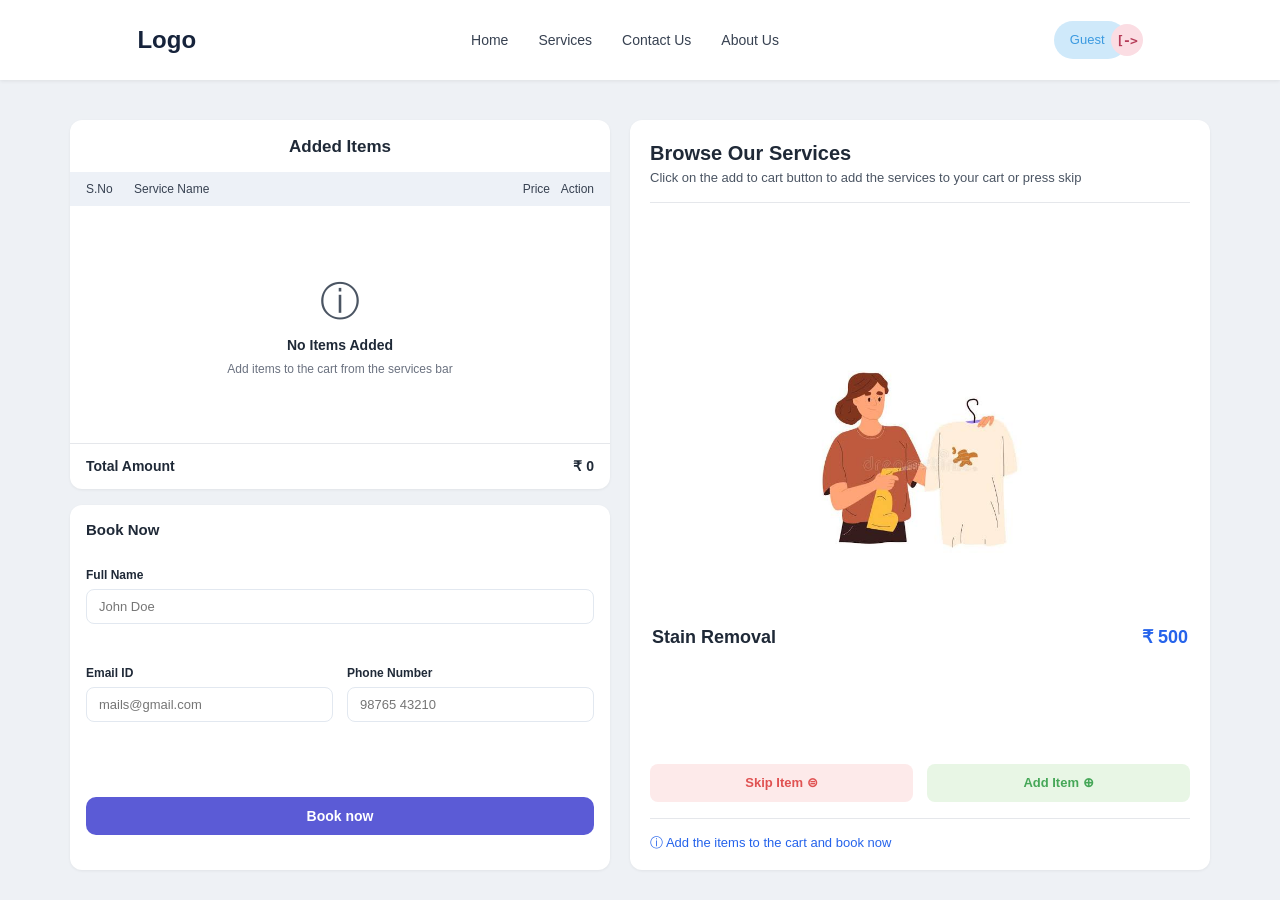
==== commit 998bce4e: "task 19.0" ====
--- a/index.html
+++ b/index.html
@@ -1,100 +1,156 @@
-<!doctype html>
-<html lang="en">
-<head>
-  <meta charset="UTF-8" />
-  <meta name="viewport" content="width=device-width, initial-scale=1.0" />
-  <title>Service Booking Web App</title>
-  <link rel="stylesheet" href="style.css">
-</head>
-<body>
-  <nav class="nav-bar">
-    <div id="logo">Logo</div>
-    <ul id="list">
-      <li>Home</li>
-      <li>Services</li>
-      <li>Contact Us</li>
-      <li>About Us</li>
-    </ul>
-    <div class="btn">
-      <span>Username</span>
-      <button class="btn-inner">
-        <svg width="14" height="14" viewBox="0 0 24 24" fill="none" stroke="#ffffff" stroke-width="2.5" stroke-linecap="round" stroke-linejoin="round">
-          <path d="M9 21H5a2 2 0 0 1-2-2V5a2 2 0 0 1 2-2h4"></path>
-          <polyline points="16 17 21 12 16 7"></polyline>
-          <line x1="21" y1="12" x2="9" y2="12"></line>
-        </svg>
-      </button>
-    </div>
-  </nav>
-
-  <main>
-    <section class="left">
-  <div class="added-items">
-    <h2>Added Items</h2>
-
-    <div>
-      <div class="header-left">
-        <span class="col-sno">S.No</span>
-        <span class="col-name">Service Name</span>
-        <span class="col-price">Price</span>
-      </div>
-
-      <div class="body-left">
-        <div class="info-icon">&#9432;</div>
-        <div class="empty-title">No Items Added</div>
-        <div class="empty-subtitle">Add items to the cart from the services bar</div>
-      </div>
-
-      <div class="footer-left">
-        <span class="footer-label">Total Amount</span>
-        <span class="footer-price">&#8377; 0</span>
-      </div>
-    </div>
-  </div>
-
-  <div class="book-now-form">
-  <h2>Book Now</h2>
-
-  <form action="booking" class="book-form">
-    <div class="form-group">
-      <label for="f-name">Full Name</label>
-      <input type="text" id="f-name" placeholder="John Doe">
-    </div>
-
-    <div class="two-col-row">
-      <div class="form-group">
-        <label for="email">Email ID</label>
-        <input type="email" id="email" placeholder="mails@gmail.com">
-      </div>
-
-      <div class="form-group">
-        <label for="p-number">Phone Number</label>
-        <input type="tel" id="p-number" placeholder="0000000000">
-      </div>
-    </div>
-
-    <button type="submit" class="btn-book">Book now</button>
-  </form>
-</div>
-</section>
-
-    <section class="right">
-      <h2>Browse Our Services</h2>
-      <p>Click on the add to cart button to add the services to your cart or press skip</p>
-
-      <div class="services">
-        <img src="assests/washing.jpg" alt="services">
-        <div class="priceWithService"><span>Dry Cleaning</span><span>&#8377;200.00</span></div>
-      </div>
-      <div class="buttons-sna">
-        <button class="skip">Skip Item <span>⊖</span></button>
-        <button class="add">Add Item <span>⊕</span></button>
-      </div>
-      
-      <div class="error-line">&#9432;<span> Add the items to the cart and book now</span></div>
-    </section>
-  </main>
-
-  <script src="script.js"></script>
-</body>
-</html>
+<!doctype html>
+<html lang="en">
+  <head>
+    <meta charset="UTF-8" />
+    <meta name="viewport" content="width=device-width, initial-scale=1.0" />
+    <title>Service Booking Web App</title>
+    <link rel="stylesheet" href="style.css" />
+  </head>
+  <body>
+    <nav class="nav-bar">
+      <div id="logo">Logo</div>
+
+      <ul id="list">
+        <li><a href="#home" class="nav-link" data-section="home">Home</a></li>
+        <li>
+          <a href="#services" class="nav-link" data-section="services">Services</a>
+        </li>
+        <li>Contact Us</li>
+        <li>About Us</li>
+      </ul>
+
+      <div class="btn">
+        <span id="username">Guest</span>
+        <button
+          class="btn-inner"
+          id="logout-btn"
+          type="button"
+          title="Logout"
+          aria-label="Logout"
+        >
+          [-&gt;
+        </button>
+      </div>
+    </nav>
+
+    <main id="home">
+      <section class="left" aria-label="Cart and booking">
+        <div class="added-items">
+          <h2>Added Items</h2>
+
+          <div>
+            <div class="header-left">
+              <span class="col-sno">S.No</span>
+              <span class="col-name">Service Name</span>
+              <span class="col-price">Price</span>
+              <span class="col-action">Action</span>
+            </div>
+
+            <div class="cart-body" id="cart-body">
+              <!-- cart rows injected by js -->
+            </div>
+
+            <div class="footer-left">
+              <span class="footer-label">Total Amount</span>
+              <span class="footer-price" id="total-price">&#8377; 0</span>
+            </div>
+          </div>
+        </div>
+
+        <div class="book-now-form">
+          <h2>Book Now</h2>
+
+          <form class="book-form" id="book-form" novalidate>
+            <div class="form-group">
+              <label for="f-name">Full Name</label>
+              <input
+                type="text"
+                id="f-name"
+                name="fullName"
+                placeholder="John Doe"
+                autocomplete="name"
+              />
+              <span class="field-error" id="err-name"></span>
+            </div>
+
+            <div class="two-col-row">
+              <div class="form-group">
+                <label for="email">Email ID</label>
+                <input
+                  type="email"
+                  id="email"
+                  name="email"
+                  placeholder="mails@gmail.com"
+                  autocomplete="email"
+                />
+                <span class="field-error" id="err-email"></span>
+              </div>
+
+              <div class="form-group">
+                <label for="phone">Phone Number</label>
+                <input
+                  type="tel"
+                  id="phone"
+                  name="phone"
+                  placeholder="98765 43210"
+                  autocomplete="tel"
+                />
+                <span class="field-error" id="err-phone"></span>
+              </div>
+            </div>
+
+            <span class="field-error" id="err-cart"></span>
+
+            <button class="btn-book" type="submit">Book now</button>
+
+            <p class="booking-success" id="booking-success" hidden>
+              <span class="success-icon">&#9432;</span>
+              <span>Your booking is confirmed</span>
+            </p>
+          </form>
+        </div>
+      </section>
+
+      <section class="right" id="services" aria-label="Browse services">
+        <h2>Browse Our Services</h2>
+        <p>
+          Click on the add to cart button to add the services to your cart or
+          press skip
+        </p>
+
+        <div class="services" id="service-view">
+          <img id="service-image" src="assests/stain.jpg" alt="Service illustration" />
+          <div class="priceWithService">
+            <span id="service-name">Stain Removal</span>
+            <span id="service-price">&#8377; 500</span>
+          </div>
+        </div>
+
+        <div class="all-reviewed" id="all-reviewed" hidden>
+          <div class="empty-title">All services reviewed</div>
+          <div class="empty-subtitle">
+            You have gone through every service we offer.
+          </div>
+          <button class="btn-book browse-again" id="browse-again" type="button">
+            Browse Services Again
+          </button>
+        </div>
+
+        <div class="buttons-sna" id="service-buttons">
+          <button class="skip" id="skip-btn" type="button">
+            Skip Item <span>&#8860;</span>
+          </button>
+          <button class="add" id="add-btn" type="button">
+            Add Item <span>&#8853;</span>
+          </button>
+        </div>
+
+        <div class="error-line">
+          &#9432;<span> Add the items to the cart and book now</span>
+        </div>
+      </section>
+    </main>
+
+    <script src="script.js"></script>
+  </body>
+</html>
--- a/style.css
+++ b/style.css
@@ -1,342 +1,466 @@
-* {
-  box-sizing: border-box;
-  margin: 0;
-  padding: 0;
-  font-family: Arial, Helvetica, sans-serif;
-}
-
-body {
-  min-height: 100vh;
-  line-height: 1.5;
-  font-family: sans-serif;
-  background-color: #eef1f5;
-}
-
-/* ---------- Navbar ---------- */
-
-.nav-bar {
-  display: flex;
-  justify-content: space-around;
-  align-items: center;
-  background-color: #ffffff;
-  box-shadow: 0 1px 4px rgba(0, 0, 0, 0.08);
-  height: 80px;
-}
-
-#logo {
-  color: #16233b;
-  font-weight: bold;
-  font-size: x-large;
-}
-
-#list {
-  display: flex;
-  justify-content: space-around;
-  gap: 30px;
-  list-style: none;
-  font-size: 14px;
-  color: #374151;
-}
-
-.btn {
-  display: inline-flex;
-  align-items: center;
-  border: none;
-}
-
-.btn span {
-  display: flex;
-  align-items: center;
-  padding: 9px 22px 9px 16px;
-  color: #3b9ae0;
-  background: #cfe9fa;
-  font-size: 13px;
-  border-radius: 999px;
-}
-
-.btn-inner {
-  border: 0;
-  width: 32px;
-  height: 32px;
-  margin-left: -16px;
-  border-radius: 50%;
-  color: #ffffff;
-  background: #f87171;
-  cursor: pointer;
-  display: flex;
-  align-items: center;
-  justify-content: center;
-}
-
-/* ---------- Layout ---------- */
-
-main {
-  display: flex;
-  flex-direction: row;
-  padding: 40px 70px 30px;
-  gap: 20px;
-  min-height: calc(100vh - 80px);
-}
-
-.left {
-  flex: 1;
-  display: flex;
-  flex-direction: column;
-  gap: 16px;
-}
-
-.left .added-items {
-  flex: 1.1;
-  border-radius: 12px;
-  background-color: #ffffff;
-  padding: 0 16px;
-  display: flex;
-  flex-direction: column;
-  box-shadow: 0 1px 3px rgba(0, 0, 0, 0.06);
-}
-
-.left .book-now-form {
-  flex: 1;
-  border-radius: 12px;
-  background-color: #ffffff;
-  box-shadow: 0 1px 3px rgba(0, 0, 0, 0.06);
-}
-
-/* ---------- Added Items card ---------- */
-
-.added-items h2 {
-  text-align: center;
-  padding: 14px 0 12px;
-  font-size: 17px;
-  color: #1f2937;
-}
-
-.added-items > div {
-  flex: 1;
-  display: flex;
-  flex-direction: column;
-}
-
-.left .added-items .header-left {
-  display: flex;
-  align-items: center;
-  background-color: #edf1f7;
-  margin: 0 -16px;
-  padding: 8px 16px;
-  font-size: 12px;
-  color: #374151;
-}
-
-.col-sno {
-  width: 48px;
-}
-
-.col-name {
-  flex: 1;
-}
-
-.col-price {
-  text-align: right;
-}
-
-.left .added-items .body-left {
-  display: flex;
-  justify-content: center;
-  flex-direction: column;
-  align-items: center;
-  flex: 1;
-  gap: 4px;
-  text-align: center;
-  padding: 10px 0;
-}
-
-.info-icon {
-  font-size: 40px;
-  color: #4b5563;
-}
-
-.empty-title {
-  font-weight: bold;
-  font-size: 14px;
-  color: #1f2937;
-}
-
-.empty-subtitle {
-  font-size: 12px;
-  color: #6b7280;
-}
-
-.left .added-items .footer-left {
-  display: flex;
-  justify-content: space-between;
-  padding: 12px 16px;
-  font-size: 14px;
-  font-weight: bold;
-  color: #1f2937;
-  border-top: 1px solid #e5e7eb;
-  margin: 0 -16px;
-}
-
-/* ---------- Book Now card ---------- */
-
-.book-now-form {
-  padding: 14px 16px 16px;
-  display: flex;
-  flex-direction: column;
-}
-
-.book-now-form h2 {
-  font-size: 15px;
-  color: #1f2937;
-  margin-bottom: 6px;
-}
-
-.book-form {
-  flex: 1;
-  display: flex;
-  flex-direction: column;
-  justify-content: space-evenly;
-}
-
-.form-group {
-  display: flex;
-  flex-direction: column;
-  gap: 5px;
-}
-
-.form-group label {
-  font-size: 12px;
-  font-weight: 600;
-  color: #1f2937;
-}
-
-.form-group input {
-  width: 100%;
-  padding: 9px 12px;
-  border: 1px solid #e2e8f0;
-  border-radius: 8px;
-  font-size: 13px;
-  color: #1e293b;
-  outline: none;
-  background-color: #ffffff;
-}
-
-.btn-book {
-  width: 100%;
-  padding: 11px 0;
-  background-color: #b9baf9;
-  color: #ffffff;
-  font-size: 14px;
-  font-weight: 600;
-  border: none;
-  border-radius: 10px;
-  cursor: pointer;
-}
-
-.two-col-row {
-  display: flex;
-  gap: 14px;
-  width: 100%;
-}
-
-.two-col-row .form-group {
-  flex: 1;
-}
-
-/* ---------- Services card (right) ---------- */
-
-.right {
-  flex: 1;
-  border-radius: 12px;
-  background-color: #ffffff;
-  box-shadow: 0 1px 3px rgba(0, 0, 0, 0.06);
-  padding: 18px 20px;
-  display: flex;
-  flex-direction: column;
-}
-
-.right h2 {
-  text-align: left;
-  font-size: 20px;
-  color: #1f2937;
-}
-
-.right p {
-  text-align: left;
-  color: #4b5563;
-  font-size: 13px;
-  padding-bottom: 14px;
-  border-bottom: 1px solid #e5e7eb;
-}
-
-.services {
-  flex: 1;
-  width: 100%;
-  display: flex;
-  flex-direction: column;
-  justify-content: center;
-  padding: 12px 0;
-}
-
-.services img {
-  width: 80%;
-  max-width: 300px;
-  height: auto;
-  display: block;
-  margin: 0 auto;
-}
-
-.priceWithService {
-  display: flex;
-  justify-content: space-between;
-  align-items: center;
-  padding: 14px 2px 6px;
-}
-
-.priceWithService span:first-child {
-  color: #1f2937;
-  font-size: 18px;
-  font-weight: bold;
-}
-
-.priceWithService span:last-child {
-  color: #2563eb;
-  font-size: 18px;
-  font-weight: bold;
-}
-
-.buttons-sna {
-  display: grid;
-  grid-template-columns: 1fr 1fr;
-  gap: 14px;
-  padding-bottom: 16px;
-  border-bottom: 1px solid #e5e7eb;
-}
-
-.buttons-sna .skip {
-  height: 38px;
-  border-radius: 8px;
-  border: none;
-  background-color: #fdeaea;
-  color: #e05252;
-  font-size: 13px;
-  font-weight: 600;
-  cursor: pointer;
-}
-
-.buttons-sna .add {
-  height: 38px;
-  border-radius: 8px;
-  border: none;
-  background-color: #e8f6e5;
-  color: #46a758;
-  font-size: 13px;
-  font-weight: 600;
-  cursor: pointer;
-}
-
-.error-line {
-  padding-top: 14px;
-  color: #2563eb;
-  font-size: 13px;
-}+* {
+  box-sizing: border-box;
+  margin: 0;
+  padding: 0;
+  font-family: Arial, Helvetica, sans-serif;
+}
+
+body {
+  min-height: 100vh;
+  line-height: 1.5;
+  font-family: sans-serif;
+  background-color: #eef1f5;
+}
+
+.nav-bar {
+  display: flex;
+  justify-content: space-around;
+  align-items: center;
+  background-color: #ffffff;
+  box-shadow: 0 1px 4px rgba(0, 0, 0, 0.08);
+  height: 80px;
+}
+
+#logo {
+  color: #16233b;
+  font-weight: bold;
+  font-size: x-large;
+}
+
+#list {
+  display: flex;
+  justify-content: space-around;
+  gap: 30px;
+  list-style: none;
+  font-size: 14px;
+  color: #374151;
+}
+
+.btn {
+  display: inline-flex;
+  align-items: center;
+  border: none;
+}
+
+.btn span {
+  display: flex;
+  align-items: center;
+  padding: 9px 22px 9px 16px;
+  color: #3b9ae0;
+  background: #cfe9fa;
+  font-size: 13px;
+  border-radius: 999px;
+}
+
+.btn-inner {
+  border: 0;
+  width: 32px;
+  height: 32px;
+  margin-left: -16px;
+  border-radius: 50%;
+  color: #b53b57;
+  background: #fbdde3;
+  font-family: monospace;
+  font-size: 13px;
+  font-weight: 700;
+  line-height: 1;
+  letter-spacing: -1px;
+  cursor: pointer;
+  display: flex;
+  align-items: center;
+  justify-content: center;
+  transition:
+    background 0.2s ease,
+    transform 0.15s ease;
+}
+
+.btn-inner:hover {
+  background: #f6c9d3;
+}
+
+.btn-inner:active {
+  transform: scale(0.92);
+}
+
+main {
+  display: flex;
+  flex-direction: row;
+  padding: 40px 70px 30px;
+  gap: 20px;
+  min-height: calc(100vh - 80px);
+}
+
+.left {
+  flex: 1;
+  display: flex;
+  flex-direction: column;
+  gap: 16px;
+}
+
+.left .added-items {
+  flex: 1.1;
+  border-radius: 12px;
+  background-color: #ffffff;
+  padding: 0 16px;
+  display: flex;
+  flex-direction: column;
+  box-shadow: 0 1px 3px rgba(0, 0, 0, 0.06);
+}
+
+.left .book-now-form {
+  flex: 1;
+  border-radius: 12px;
+  background-color: #ffffff;
+  box-shadow: 0 1px 3px rgba(0, 0, 0, 0.06);
+}
+
+.added-items h2 {
+  text-align: center;
+  padding: 14px 0 12px;
+  font-size: 17px;
+  color: #1f2937;
+}
+
+.added-items > div {
+  flex: 1;
+  display: flex;
+  flex-direction: column;
+}
+
+.left .added-items .header-left {
+  display: flex;
+  align-items: center;
+  background-color: #edf1f7;
+  margin: 0 -16px;
+  padding: 8px 16px;
+  font-size: 12px;
+  color: #374151;
+}
+
+.col-sno {
+  width: 48px;
+}
+
+.col-name {
+  flex: 1;
+}
+
+.col-price {
+  text-align: right;
+}
+
+.col-action {
+  width: 44px;
+  text-align: right;
+}
+
+.remove-btn {
+  border: none;
+  background: #fdeaea;
+  color: #e05252;
+  width: 24px;
+  height: 24px;
+  border-radius: 6px;
+  font-size: 12px;
+  line-height: 1;
+  cursor: pointer;
+  transition:
+    background 0.2s ease,
+    transform 0.15s ease;
+}
+
+.remove-btn:hover {
+  background: #f6c9d3;
+}
+
+.remove-btn:active {
+  transform: scale(0.9);
+}
+
+.left .added-items .cart-body {
+  display: flex;
+  flex-direction: column;
+  flex: 1;
+  overflow-y: auto;
+}
+
+.left .added-items .cart-empty {
+  display: flex;
+  justify-content: center;
+  flex-direction: column;
+  align-items: center;
+  flex: 1;
+  gap: 4px;
+  text-align: center;
+  padding: 10px 0;
+}
+
+.left .added-items .cart-row {
+  display: flex;
+  align-items: center;
+  padding: 10px 16px;
+  font-size: 13px;
+  color: #1f2937;
+  border-bottom: 1px solid #f1f3f7;
+}
+
+.info-icon {
+  font-size: 40px;
+  color: #4b5563;
+}
+
+.empty-title {
+  font-weight: bold;
+  font-size: 14px;
+  color: #1f2937;
+}
+
+.empty-subtitle {
+  font-size: 12px;
+  color: #6b7280;
+}
+
+.left .added-items .footer-left {
+  display: flex;
+  justify-content: space-between;
+  padding: 12px 16px;
+  font-size: 14px;
+  font-weight: bold;
+  color: #1f2937;
+  border-top: 1px solid #e5e7eb;
+  margin: 0 -16px;
+}
+
+.book-now-form {
+  padding: 14px 16px 16px;
+  display: flex;
+  flex-direction: column;
+}
+
+.book-now-form h2 {
+  font-size: 15px;
+  color: #1f2937;
+  margin-bottom: 6px;
+}
+
+.book-form {
+  flex: 1;
+  display: flex;
+  flex-direction: column;
+  justify-content: space-evenly;
+}
+
+.form-group {
+  display: flex;
+  flex-direction: column;
+  gap: 5px;
+}
+
+.form-group label {
+  font-size: 12px;
+  font-weight: 600;
+  color: #1f2937;
+}
+
+.form-group input {
+  width: 100%;
+  padding: 9px 12px;
+  border: 1px solid #e2e8f0;
+  border-radius: 8px;
+  font-size: 13px;
+  color: #1e293b;
+  outline: none;
+  background-color: #ffffff;
+}
+
+.btn-book {
+  width: 100%;
+  padding: 11px 0;
+  background-color: #5b5bd6;
+  color: #ffffff;
+  font-size: 14px;
+  font-weight: 600;
+  border: none;
+  border-radius: 10px;
+  cursor: pointer;
+  transition:
+    background 0.2s ease,
+    transform 0.15s ease;
+}
+
+.btn-book:hover {
+  background-color: #4a4ac4;
+}
+
+.btn-book:active {
+  transform: scale(0.98);
+}
+
+.btn-book.browse-again {
+  width: auto;
+  align-self: center;
+  margin-top: 14px;
+  padding: 10px 22px;
+}
+
+.two-col-row {
+  display: flex;
+  gap: 14px;
+  width: 100%;
+}
+
+.two-col-row .form-group {
+  flex: 1;
+}
+
+.right {
+  flex: 1;
+  border-radius: 12px;
+  background-color: #ffffff;
+  box-shadow: 0 1px 3px rgba(0, 0, 0, 0.06);
+  padding: 18px 20px;
+  display: flex;
+  flex-direction: column;
+}
+
+.right h2 {
+  text-align: left;
+  font-size: 20px;
+  color: #1f2937;
+}
+
+.right p {
+  text-align: left;
+  color: #4b5563;
+  font-size: 13px;
+  padding-bottom: 14px;
+  border-bottom: 1px solid #e5e7eb;
+}
+
+.services {
+  flex: 1;
+  width: 100%;
+  display: flex;
+  flex-direction: column;
+  justify-content: center;
+  padding: 12px 0;
+}
+
+.services img {
+  width: 80%;
+  max-width: 300px;
+  height: auto;
+  display: block;
+  margin: 0 auto;
+}
+
+.priceWithService {
+  display: flex;
+  justify-content: space-between;
+  align-items: center;
+  padding: 14px 2px 6px;
+}
+
+.priceWithService span:first-child {
+  color: #1f2937;
+  font-size: 18px;
+  font-weight: bold;
+}
+
+.priceWithService span:last-child {
+  color: #2563eb;
+  font-size: 18px;
+  font-weight: bold;
+}
+
+.buttons-sna {
+  display: grid;
+  grid-template-columns: 1fr 1fr;
+  gap: 14px;
+  padding-bottom: 16px;
+  border-bottom: 1px solid #e5e7eb;
+}
+
+.buttons-sna .skip {
+  height: 38px;
+  border-radius: 8px;
+  border: none;
+  background-color: #fdeaea;
+  color: #e05252;
+  font-size: 13px;
+  font-weight: 600;
+  cursor: pointer;
+}
+
+.buttons-sna .add {
+  height: 38px;
+  border-radius: 8px;
+  border: none;
+  background-color: #e8f6e5;
+  color: #46a758;
+  font-size: 13px;
+  font-weight: 600;
+  cursor: pointer;
+}
+
+.error-line {
+  padding-top: 14px;
+  color: #2563eb;
+  font-size: 13px;
+}
+
+#list a {
+  color: inherit;
+  text-decoration: none;
+  cursor: pointer;
+  transition: color 0.2s ease;
+}
+
+#list a:hover {
+  color: #2563eb;
+}
+
+#list li {
+  cursor: pointer;
+}
+
+.all-reviewed {
+  flex: 1;
+  display: flex;
+  flex-direction: column;
+  align-items: center;
+  justify-content: center;
+  gap: 4px;
+  text-align: center;
+  padding: 20px 0;
+}
+
+[hidden] {
+  display: none !important;
+}
+
+.field-error {
+  display: block;
+  min-height: 16px;
+  font-size: 12px;
+  color: #e05252;
+  line-height: 1.3;
+}
+
+.form-group input:focus {
+  border-color: #b9baf9;
+}
+
+.booking-success {
+  display: flex;
+  align-items: center;
+  gap: 6px;
+  margin-top: 10px;
+  font-size: 13px;
+  font-weight: 600;
+  color: #16a34a;
+}
+
+.booking-success .success-icon {
+  font-size: 15px;
+}
